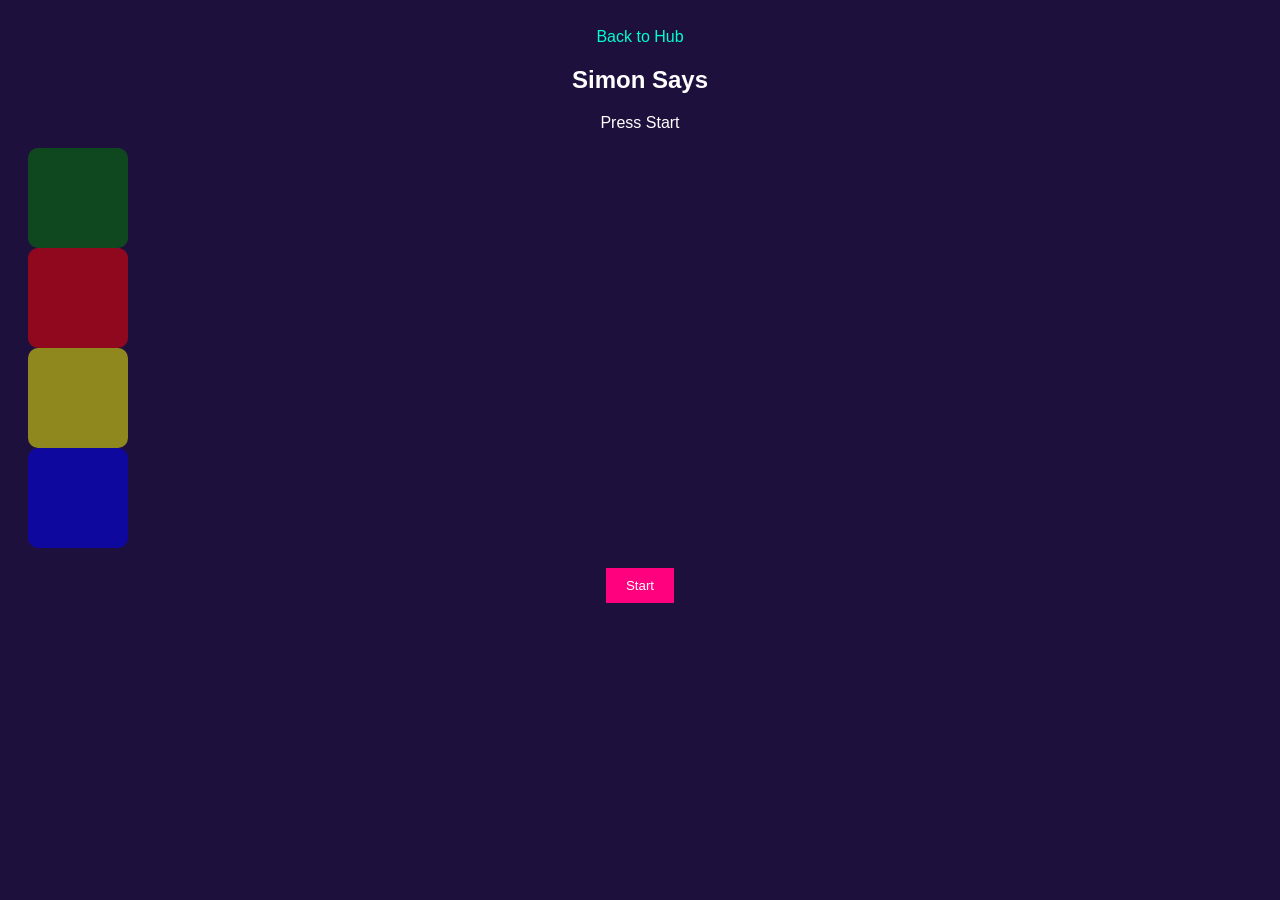
==== simon says/simon.html @ 86f89779 "first repository" ====
<!DOCTYPE html>
<html lang="en">
<head>
    <meta charset="UTF-8">
    <meta name="viewport" content="width=device-width, initial-scale=1.0">
    <link rel="stylesheet" href="simon.css">
    <title>Simon Says</title>
</head>
<body>
    <a href="../index.html" class="back">Back to Hub</a>
    <h2>Simon Says</h2>
    <p id="status">Press Start</p>

    <div class="simon-board">
        <div class="btn" id="btn0" onclick="playerPress(0)"></div>
        <div class="btn" id="btn1" onclick="playerPress(1)"></div>
        <div class="btn" id="btn2" onclick="playerPress(2)"></div>
        <div class="btn" id="btn3" onclick="playerPress(3)"></div>
    </div>
    <button onclick="startGame()">Start</button>
    <script src="simon.js"></script>
</body>
</html>
---- simon says/simon.css ----
body {
    background-color: #1e103c;
    color: white;
    font-family: sans-serif;
    text-align: center;
    padding: 20px;
}
.back {
    color: #00ffcc;
    text-decoration: none;
    display: block;
    margin-bottom: 20px;   
}
.btn {
    width: 100px;
    height: 100px;
    opacity: 0.5;
    cursor: pointer;
    border-radius: 10px;
}
.btn.active {
    opacity: 1;
    box-shadow: 0 0 15px white;
}
#btn0 {
    background: green;
}
#btn1 {
    background: red;
}
#btn2 {
    background: yellow;
}
#btn3 {
    background: blue;
}
button {
    padding: 10px 20px;
    background: #ff007f;
    color: white;
    border: none;
    cursor: pointer;
    margin-top: 20px;
}
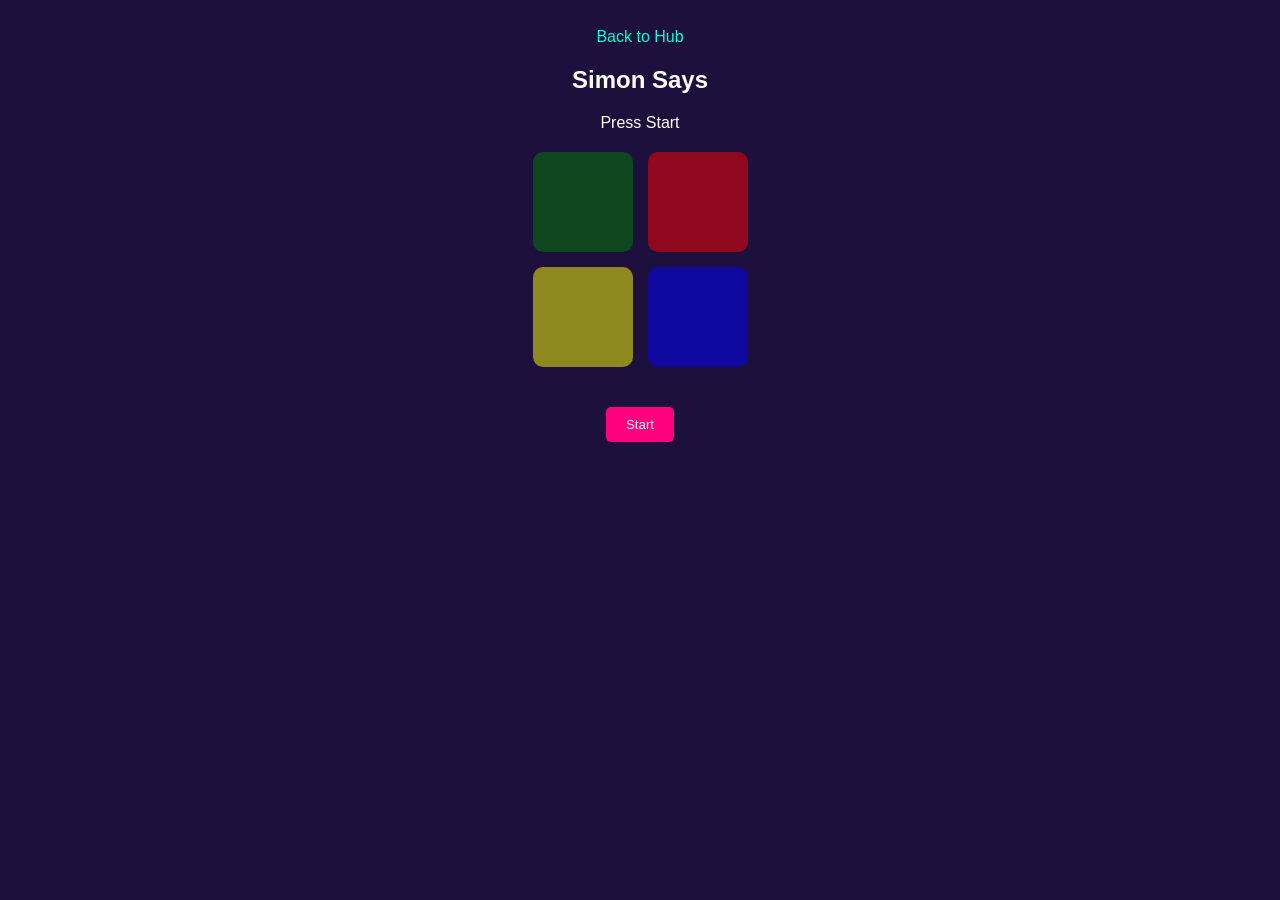
==== commit fdabf83a: "final commit" ====
--- a/simon says/simon.html
+++ b/simon says/simon.html
@@ -11,7 +11,7 @@
     <h2>Simon Says</h2>
     <p id="status">Press Start</p>
 
-    <div class="simon-board">
+    <div class="button-grid">
         <div class="btn" id="btn0" onclick="playerPress(0)"></div>
         <div class="btn" id="btn1" onclick="playerPress(1)"></div>
         <div class="btn" id="btn2" onclick="playerPress(2)"></div>
--- a/simon says/simon.css
+++ b/simon says/simon.css
@@ -11,16 +11,26 @@
     display: block;
     margin-bottom: 20px;   
 }
+
+.button-grid {
+    display: grid;
+    grid-template-columns: repeat(2, 100px);
+    grid-gap: 15px;
+    justify-content: center;
+    margin: 20px auto;
+}
 .btn {
     width: 100px;
     height: 100px;
     opacity: 0.5;
     cursor: pointer;
+    border: none;
     border-radius: 10px;
 }
 .btn.active {
     opacity: 1;
     box-shadow: 0 0 15px white;
+    transform: scale(1.05);
 }
 #btn0 {
     background: green;
@@ -41,4 +51,5 @@
     border: none;
     cursor: pointer;
     margin-top: 20px;
+    border-radius: 5px;
 }
